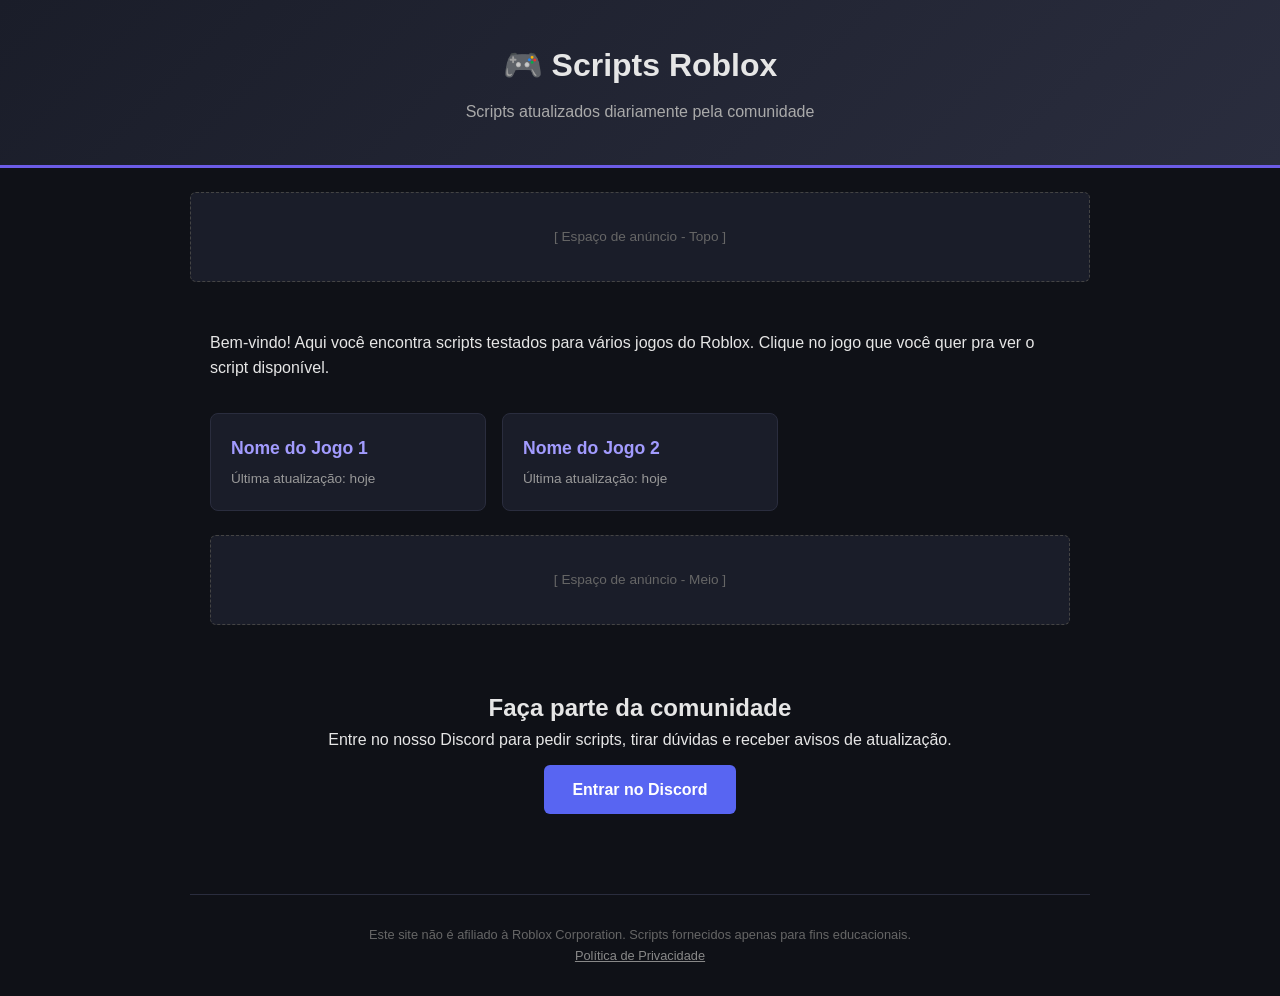
==== index.html @ 3b5f90cd "Add files via upload" ====
<!DOCTYPE html>
<html lang="pt-BR">
<head>
  <meta charset="UTF-8">
  <meta name="viewport" content="width=device-width, initial-scale=1.0">
  <title>Scripts Roblox - Comunidade</title>
  <meta name="description" content="Scripts atualizados para os melhores jogos do Roblox. Baixe grátis e junte-se à comunidade.">
  <link rel="stylesheet" href="style.css">
</head>
<body>

  <header class="site-header">
    <div class="container">
      <h1>🎮 Scripts Roblox</h1>
      <p>Scripts atualizados diariamente pela comunidade</p>
    </div>
  </header>

  <!-- ESPAÇO DE ANÚNCIO 1 - Topo do site (banner horizontal) -->
  <div class="ad-slot ad-top container">
    <!-- Cole aqui o código da Adsterra/PropellerAds (banner 728x90 ou responsivo) -->
    <span class="ad-placeholder">[ Espaço de anúncio - Topo ]</span>
  </div>

  <main class="container">
    <section class="intro">
      <p>Bem-vindo! Aqui você encontra scripts testados para vários jogos do Roblox.
      Clique no jogo que você quer pra ver o script disponível.</p>
    </section>

    <section class="scripts-grid">
      <a href="scripts/exemplo-jogo1.html" class="script-card">
        <h2>Nome do Jogo 1</h2>
        <p>Última atualização: hoje</p>
      </a>

      <a href="scripts/exemplo-jogo2.html" class="script-card">
        <h2>Nome do Jogo 2</h2>
        <p>Última atualização: hoje</p>
      </a>

      <!-- Duplique este bloco <a> pra cada novo script/jogo que adicionar -->
    </section>

    <!-- ESPAÇO DE ANÚNCIO 2 - Meio do conteúdo -->
    <div class="ad-slot ad-middle">
      <span class="ad-placeholder">[ Espaço de anúncio - Meio ]</span>
    </div>

    <section class="community">
      <h2>Faça parte da comunidade</h2>
      <p>Entre no nosso Discord para pedir scripts, tirar dúvidas e receber avisos de atualização.</p>
      <a href="#" class="discord-btn">Entrar no Discord</a>
    </section>
  </main>

  <footer class="site-footer container">
    <p>Este site não é afiliado à Roblox Corporation. Scripts fornecidos apenas para fins educacionais.</p>
    <a href="privacidade.html">Política de Privacidade</a>
  </footer>

</body>
</html>
---- style.css ----
* {
  box-sizing: border-box;
  margin: 0;
  padding: 0;
}

body {
  font-family: 'Segoe UI', Arial, sans-serif;
  background: #0f1117;
  color: #e6e6e6;
  line-height: 1.6;
}

.container {
  max-width: 900px;
  margin: 0 auto;
  padding: 0 20px;
}

.site-header {
  background: linear-gradient(135deg, #1a1d29, #2a2d3e);
  padding: 40px 0;
  text-align: center;
  border-bottom: 3px solid #6c5ce7;
}

.site-header h1 {
  font-size: 2rem;
  margin-bottom: 8px;
}

.site-header p {
  color: #aaa;
}

.ad-slot {
  margin: 24px auto;
  display: flex;
  align-items: center;
  justify-content: center;
  min-height: 90px;
  background: #1a1d29;
  border: 1px dashed #444;
  border-radius: 6px;
}

.ad-placeholder {
  color: #666;
  font-size: 0.85rem;
}

.intro {
  padding: 24px 0 8px;
}

.scripts-grid {
  display: grid;
  grid-template-columns: repeat(auto-fill, minmax(220px, 1fr));
  gap: 16px;
  margin: 24px 0;
}

.script-card {
  display: block;
  background: #1a1d29;
  border: 1px solid #2a2d3e;
  border-radius: 8px;
  padding: 20px;
  text-decoration: none;
  color: inherit;
  transition: border-color 0.2s, transform 0.2s;
}

.script-card:hover {
  border-color: #6c5ce7;
  transform: translateY(-2px);
}

.script-card h2 {
  font-size: 1.1rem;
  margin-bottom: 6px;
  color: #a29bfe;
}

.script-card p {
  font-size: 0.85rem;
  color: #999;
}

.community {
  text-align: center;
  padding: 40px 0;
}

.discord-btn {
  display: inline-block;
  margin-top: 12px;
  padding: 12px 28px;
  background: #5865F2;
  color: white;
  text-decoration: none;
  border-radius: 6px;
  font-weight: bold;
}

.site-footer {
  text-align: center;
  padding: 30px 0;
  color: #666;
  font-size: 0.8rem;
  border-top: 1px solid #2a2d3e;
  margin-top: 40px;
}

.site-footer a {
  color: #888;
}

/* Página de script individual */
.script-page {
  padding: 30px 0;
}

.script-box {
  background: #1a1d29;
  border: 1px solid #2a2d3e;
  border-radius: 8px;
  padding: 20px;
  margin: 20px 0;
  position: relative;
}

.script-code {
  background: #0a0b0f;
  padding: 16px;
  border-radius: 6px;
  overflow-x: auto;
  font-family: 'Consolas', monospace;
  font-size: 0.85rem;
  white-space: pre-wrap;
  word-break: break-word;
}

.copy-btn {
  margin-top: 14px;
  padding: 10px 20px;
  background: #6c5ce7;
  color: white;
  border: none;
  border-radius: 6px;
  cursor: pointer;
  font-weight: bold;
}

.copy-btn:disabled {
  background: #444;
  cursor: not-allowed;
}

.timer-text {
  font-size: 0.85rem;
  color: #999;
  margin-top: 8px;
}
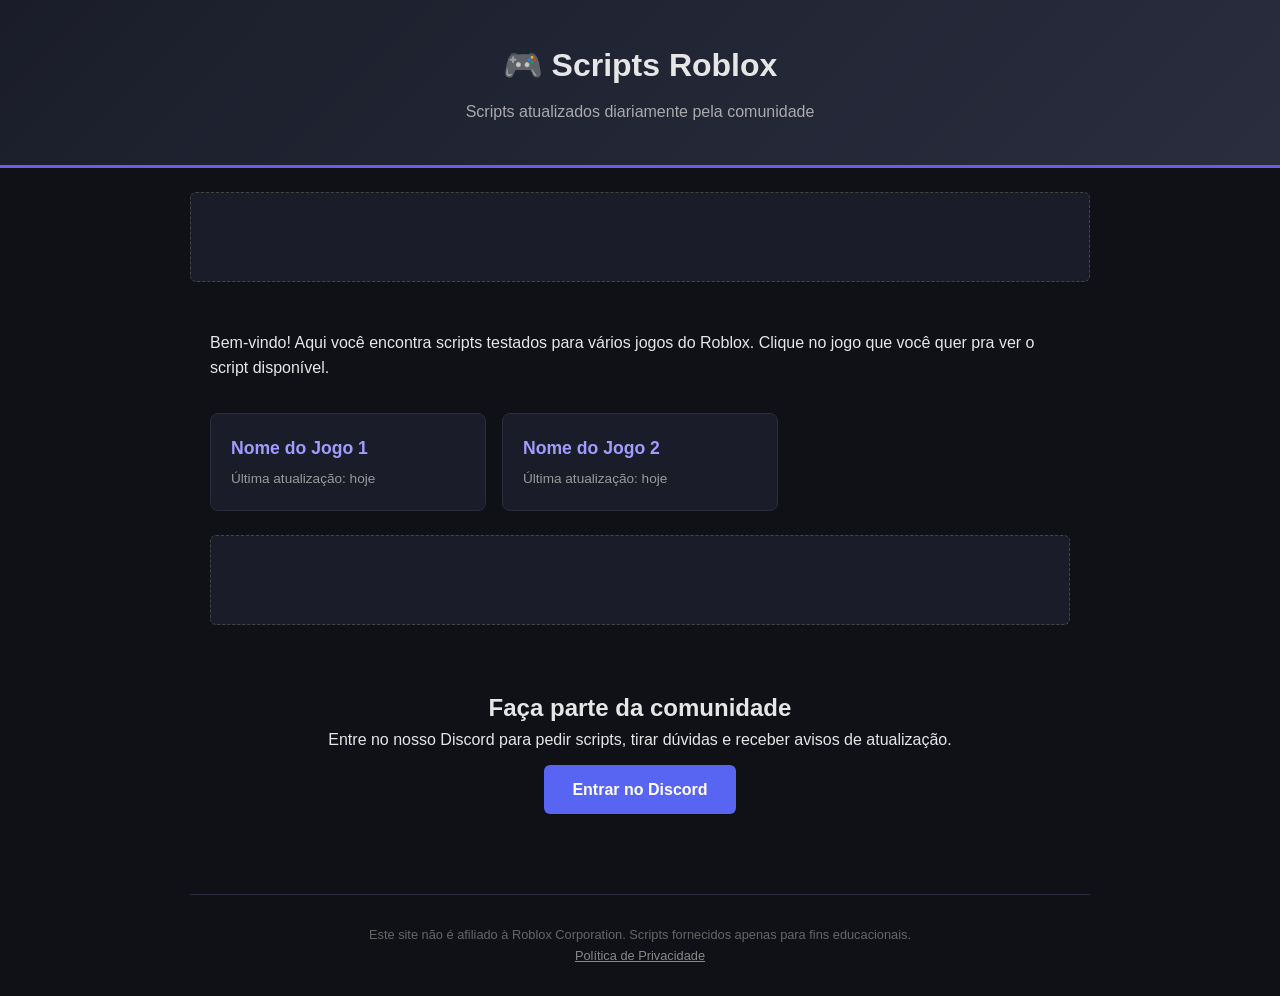
==== commit 0fe4070c: "Insert advertisement scripts in index.html Added advertisement scripts to the top and middle section" ====
--- a/index.html
+++ b/index.html
@@ -16,10 +16,17 @@
     </div>
   </header>
 
-  <!-- ESPAÇO DE ANÚNCIO 1 - Topo do site (banner horizontal) -->
   <div class="ad-slot ad-top container">
-    <!-- Cole aqui o código da Adsterra/PropellerAds (banner 728x90 ou responsivo) -->
-    <span class="ad-placeholder">[ Espaço de anúncio - Topo ]</span>
+    <script>
+      atOptions = {
+        'key' : '249597cae9c59e436d6d60e427585726',
+        'format' : 'iframe',
+        'height' : 90,
+        'width' : 728,
+        'params' : {}
+      };
+    </script>
+    <script src="https://www.highrevenueformat.com/249597cae9c59e436d6d60e427585726/invoke.js"></script>
   </div>
 
   <main class="container">
@@ -38,13 +45,19 @@
         <h2>Nome do Jogo 2</h2>
         <p>Última atualização: hoje</p>
       </a>
-
-      <!-- Duplique este bloco <a> pra cada novo script/jogo que adicionar -->
     </section>
 
-    <!-- ESPAÇO DE ANÚNCIO 2 - Meio do conteúdo -->
     <div class="ad-slot ad-middle">
-      <span class="ad-placeholder">[ Espaço de anúncio - Meio ]</span>
+      <script>
+        atOptions = {
+          'key' : 'c13e1cb95af52d818808e660fa9c509e',
+          'format' : 'iframe',
+          'height' : 60,
+          'width' : 468,
+          'params' : {}
+        };
+      </script>
+      <script src="https://www.highrevenueformat.com/c13e1cb95af52d818808e660fa9c509e/invoke.js"></script>
     </div>
 
     <section class="community">
@@ -59,5 +72,8 @@
     <a href="privacidade.html">Política de Privacidade</a>
   </footer>
 
+  <script src="https://pl31344212.profitableratecpmnetwork.com/0a/14/b4/0a14b403af77fd65cb7ae153fd90110b.js"></script>
+  <script src="https://pl31344213.profitableratecpmnetwork.com/fa/5f/7b/fa5f7b9b49771e2dbf9a750aa1c2dcd8.js"></script>
+
 </body>
 </html>
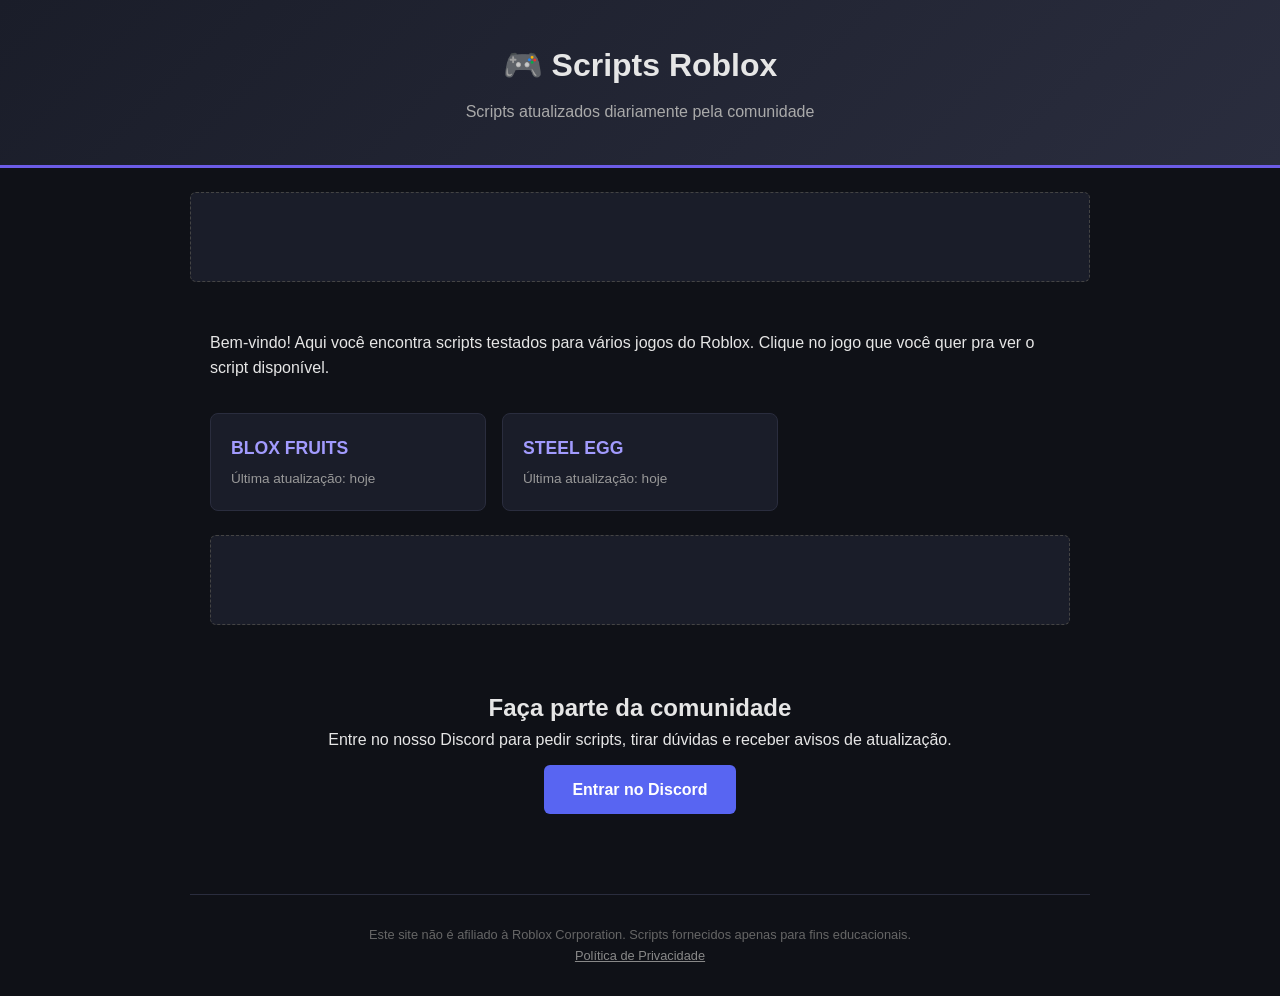
==== commit d55397b4: "Update game names in index.html" ====
--- a/index.html
+++ b/index.html
@@ -37,12 +37,12 @@
 
     <section class="scripts-grid">
       <a href="scripts/exemplo-jogo1.html" class="script-card">
-        <h2>Nome do Jogo 1</h2>
+        <h2>BLOX FRUITS</h2>
         <p>Última atualização: hoje</p>
       </a>
 
       <a href="scripts/exemplo-jogo2.html" class="script-card">
-        <h2>Nome do Jogo 2</h2>
+        <h2>STEEL EGG</h2>
         <p>Última atualização: hoje</p>
       </a>
     </section>
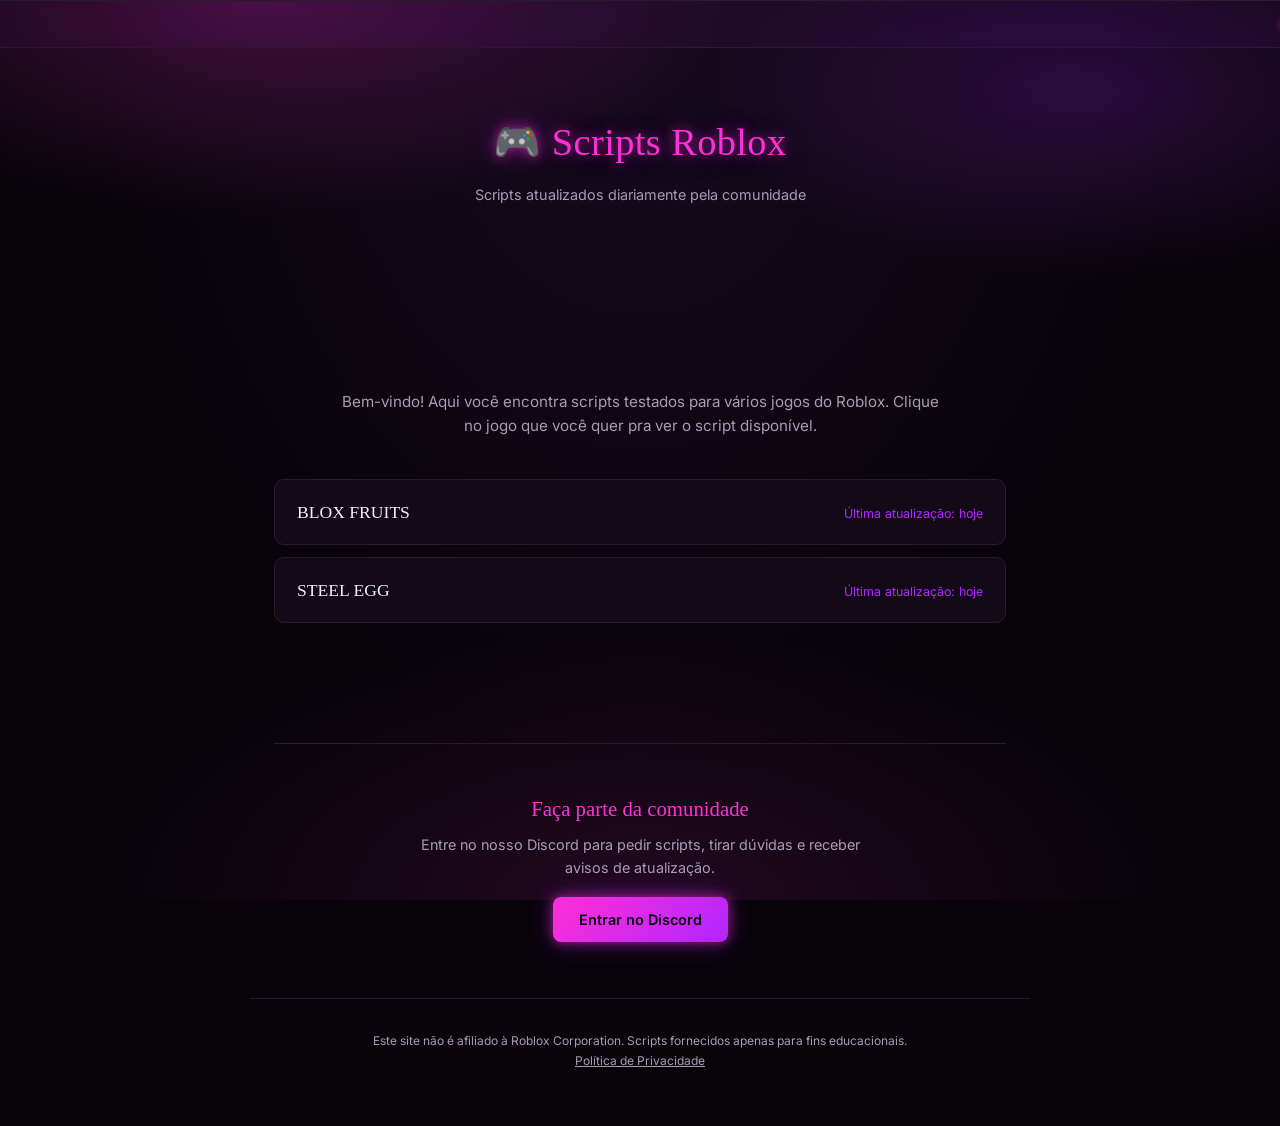
==== commit d75e9043: "Add marquee for Roblox scripts and updates Added a marquee section with various messages related to " ====
--- a/index.html
+++ b/index.html
@@ -8,6 +8,21 @@
   <link rel="stylesheet" href="style.css">
 </head>
 <body>
+
+  <div class="marquee">
+    <div class="marquee__track">
+      <span>🎮 SCRIPTS ROBLOX</span>
+      <span>ENTRA NO DISCORD</span>
+      <span>新入り</span>
+      <span>BLOX FRUITS</span>
+      <span>ATUALIZADO DIARIAMENTE</span>
+      <span>🎮 SCRIPTS ROBLOX</span>
+      <span>ENTRA NO DISCORD</span>
+      <span>新入り</span>
+      <span>BLOX FRUITS</span>
+      <span>ATUALIZADO DIARIAMENTE</span>
+    </div>
+  </div>
 
   <header class="site-header">
     <div class="container">
@@ -63,7 +78,7 @@
     <section class="community">
       <h2>Faça parte da comunidade</h2>
       <p>Entre no nosso Discord para pedir scripts, tirar dúvidas e receber avisos de atualização.</p>
-      <a href="#" class="discord-btn">Entrar no Discord</a>
+      <a href="https://discord.gg/A4yFQ3hhBv" class="discord-btn">Entrar no Discord</a>
     </section>
   </main>
 
--- a/style.css
+++ b/style.css
@@ -1,3 +1,16 @@
+@import url('https://fonts.googleapis.com/css2?family=Permanent+Marker&family=Inter:wght@400;500;600&display=swap');
+
+:root {
+  --bg: #08040a;
+  --surface: #120a16;
+  --border: #2a1a30;
+  --text: #f2eefc;
+  --text-muted: #a99bb8;
+  --neon-pink: #ff2fd6;
+  --neon-purple: #b026ff;
+  --glow: 0 0 12px rgba(255, 47, 214, 0.55), 0 0 28px rgba(176, 38, 255, 0.35);
+}
+
 * {
   box-sizing: border-box;
   margin: 0;
@@ -5,160 +18,287 @@
 }
 
 body {
-  font-family: 'Segoe UI', Arial, sans-serif;
-  background: #0f1117;
-  color: #e6e6e6;
+  font-family: 'Inter', -apple-system, sans-serif;
+  background-color: var(--bg);
+  background-image:
+    radial-gradient(ellipse 60% 40% at 20% 0%, rgba(255, 47, 214, 0.22), transparent 60%),
+    radial-gradient(ellipse 50% 35% at 85% 10%, rgba(176, 38, 255, 0.20), transparent 60%),
+    radial-gradient(ellipse 70% 50% at 50% 100%, rgba(255, 47, 214, 0.10), transparent 60%),
+    radial-gradient(ellipse at top, #170a1e 0%, #08040a 60%);
+  background-attachment: fixed;
+  background-repeat: no-repeat;
+  color: var(--text);
   line-height: 1.6;
+  -webkit-font-smoothing: antialiased;
 }
 
 .container {
-  max-width: 900px;
+  max-width: 780px;
   margin: 0 auto;
-  padding: 0 20px;
-}
+  padding: 0 24px;
+}
+
+/* Marquee - faixa de texto passando */
+
+.marquee {
+  overflow: hidden;
+  white-space: nowrap;
+  border-top: 1px solid var(--border);
+  border-bottom: 1px solid var(--border);
+  padding: 10px 0;
+  background: rgba(176, 38, 255, 0.05);
+}
+
+.marquee__track {
+  display: inline-block;
+  padding-left: 100%;
+  animation: marquee-scroll 22s linear infinite;
+}
+
+.marquee__track span {
+  font-family: 'Permanent Marker', cursive;
+  font-size: 0.9rem;
+  color: var(--neon-pink);
+  text-shadow: 0 0 8px rgba(255, 47, 214, 0.5);
+  margin-right: 48px;
+  letter-spacing: 0.03em;
+}
+
+@keyframes marquee-scroll {
+  0%   { transform: translateX(0); }
+  100% { transform: translateX(-100%); }
+}
+
+@media (prefers-reduced-motion: reduce) {
+  .marquee__track {
+    animation: none;
+  }
+}
+
+/* Header */
 
 .site-header {
-  background: linear-gradient(135deg, #1a1d29, #2a2d3e);
-  padding: 40px 0;
+  padding: 64px 0 40px;
   text-align: center;
-  border-bottom: 3px solid #6c5ce7;
 }
 
 .site-header h1 {
-  font-size: 2rem;
-  margin-bottom: 8px;
+  font-family: 'Permanent Marker', cursive;
+  font-size: 2.4rem;
+  font-weight: 400;
+  color: var(--neon-pink);
+  text-shadow: var(--glow);
+  letter-spacing: 0.01em;
 }
 
 .site-header p {
-  color: #aaa;
-}
+  color: var(--text-muted);
+  font-size: 0.9rem;
+  margin-top: 10px;
+}
+
+/* Ad slots */
 
 .ad-slot {
-  margin: 24px auto;
+  margin: 28px auto;
   display: flex;
   align-items: center;
   justify-content: center;
-  min-height: 90px;
-  background: #1a1d29;
-  border: 1px dashed #444;
-  border-radius: 6px;
+  min-height: 60px;
 }
 
 .ad-placeholder {
-  color: #666;
-  font-size: 0.85rem;
-}
+  color: var(--text-muted);
+  font-size: 0.75rem;
+  opacity: 0.6;
+}
+
+/* Intro */
 
 .intro {
-  padding: 24px 0 8px;
-}
+  padding: 28px 0 8px;
+  max-width: 60ch;
+  margin: 0 auto;
+  text-align: center;
+}
+
+.intro p {
+  color: var(--text-muted);
+  font-size: 0.95rem;
+}
+
+/* Script cards */
 
 .scripts-grid {
-  display: grid;
-  grid-template-columns: repeat(auto-fill, minmax(220px, 1fr));
+  display: flex;
+  flex-direction: column;
+  gap: 12px;
+  margin: 32px 0;
+}
+
+.script-card {
+  display: flex;
+  align-items: baseline;
+  justify-content: space-between;
   gap: 16px;
-  margin: 24px 0;
-}
-
-.script-card {
-  display: block;
-  background: #1a1d29;
-  border: 1px solid #2a2d3e;
-  border-radius: 8px;
-  padding: 20px;
+  padding: 18px 22px;
   text-decoration: none;
   color: inherit;
-  transition: border-color 0.2s, transform 0.2s;
+  background: var(--surface);
+  border: 1px solid var(--border);
+  border-radius: 10px;
+  transition: border-color 0.2s ease, box-shadow 0.2s ease;
 }
 
 .script-card:hover {
-  border-color: #6c5ce7;
-  transform: translateY(-2px);
+  border-color: var(--neon-pink);
+  box-shadow: var(--glow);
 }
 
 .script-card h2 {
+  font-family: 'Permanent Marker', cursive;
+  font-weight: 400;
   font-size: 1.1rem;
-  margin-bottom: 6px;
-  color: #a29bfe;
+  color: var(--text);
 }
 
 .script-card p {
-  font-size: 0.85rem;
-  color: #999;
-}
+  font-size: 0.78rem;
+  color: var(--neon-purple);
+  white-space: nowrap;
+}
+
+/* Community */
 
 .community {
+  padding: 48px 0;
+  border-top: 1px solid var(--border);
+  margin-top: 24px;
   text-align: center;
-  padding: 40px 0;
+}
+
+.community h2 {
+  font-family: 'Permanent Marker', cursive;
+  font-weight: 400;
+  font-size: 1.3rem;
+  color: var(--neon-pink);
+  margin-bottom: 8px;
+}
+
+.community p {
+  color: var(--text-muted);
+  font-size: 0.9rem;
+  max-width: 50ch;
+  margin: 0 auto;
 }
 
 .discord-btn {
   display: inline-block;
-  margin-top: 12px;
-  padding: 12px 28px;
-  background: #5865F2;
-  color: white;
+  margin-top: 18px;
+  padding: 11px 26px;
+  background: linear-gradient(135deg, var(--neon-pink), var(--neon-purple));
+  color: #0a0410;
   text-decoration: none;
-  border-radius: 6px;
-  font-weight: bold;
-}
+  border-radius: 8px;
+  font-size: 0.9rem;
+  font-weight: 600;
+  box-shadow: var(--glow);
+}
+
+.discord-btn:hover {
+  opacity: 0.9;
+}
+
+/* Footer */
 
 .site-footer {
   text-align: center;
-  padding: 30px 0;
-  color: #666;
+  padding: 32px 0 56px;
+  color: var(--text-muted);
+  font-size: 0.75rem;
+  border-top: 1px solid var(--border);
+  margin-top: 8px;
+}
+
+.site-footer a {
+  color: var(--text-muted);
+  text-decoration: underline;
+}
+
+/* Script page */
+
+.script-page {
+  padding: 40px 0;
+}
+
+.script-page > a {
+  color: var(--text-muted);
+  font-size: 0.85rem;
+  text-decoration: none;
+}
+
+.script-page > a:hover {
+  color: var(--neon-pink);
+}
+
+.script-page h1 {
+  font-family: 'Permanent Marker', cursive;
+  font-weight: 400;
+  font-size: 1.6rem;
+  color: var(--neon-pink);
+  text-shadow: var(--glow);
+  margin-top: 8px;
+}
+
+.script-page > p {
+  color: var(--text-muted);
+  font-size: 0.9rem;
+  max-width: 55ch;
+  margin-top: 6px;
+}
+
+.script-box {
+  background: var(--surface);
+  border: 1px solid var(--border);
+  border-radius: 10px;
+  padding: 20px;
+  margin: 24px 0;
+}
+
+.script-code {
+  background: #0d0611;
+  border: 1px solid var(--border);
+  padding: 14px 16px;
+  border-radius: 8px;
+  overflow-x: auto;
+  font-family: "SF Mono", "Consolas", monospace;
   font-size: 0.8rem;
-  border-top: 1px solid #2a2d3e;
-  margin-top: 40px;
-}
-
-.site-footer a {
-  color: #888;
-}
-
-/* Página de script individual */
-.script-page {
-  padding: 30px 0;
-}
-
-.script-box {
-  background: #1a1d29;
-  border: 1px solid #2a2d3e;
-  border-radius: 8px;
-  padding: 20px;
-  margin: 20px 0;
-  position: relative;
-}
-
-.script-code {
-  background: #0a0b0f;
-  padding: 16px;
-  border-radius: 6px;
-  overflow-x: auto;
-  font-family: 'Consolas', monospace;
-  font-size: 0.85rem;
   white-space: pre-wrap;
   word-break: break-word;
+  color: var(--neon-purple);
 }
 
 .copy-btn {
   margin-top: 14px;
   padding: 10px 20px;
-  background: #6c5ce7;
-  color: white;
+  background: linear-gradient(135deg, var(--neon-pink), var(--neon-purple));
+  color: #0a0410;
   border: none;
-  border-radius: 6px;
+  border-radius: 8px;
   cursor: pointer;
-  font-weight: bold;
+  font-size: 0.85rem;
+  font-weight: 600;
 }
 
 .copy-btn:disabled {
-  background: #444;
+  background: var(--border);
+  color: var(--text-muted);
   cursor: not-allowed;
+  box-shadow: none;
 }
 
 .timer-text {
-  font-size: 0.85rem;
-  color: #999;
+  font-size: 0.8rem;
+  color: var(--text-muted);
   margin-top: 8px;
 }
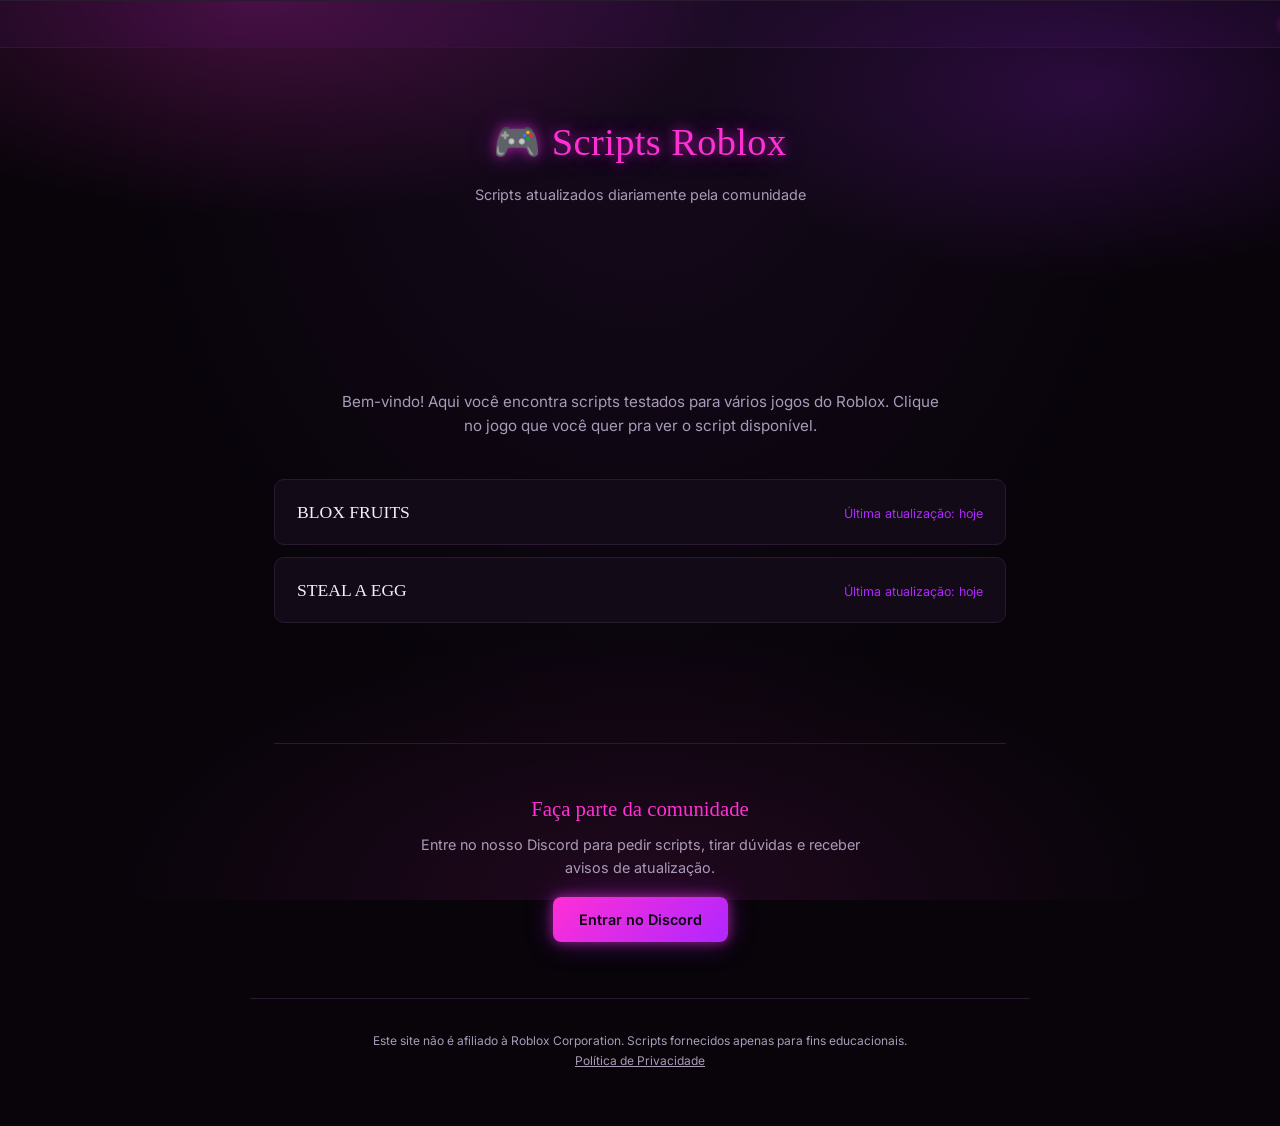
==== commit 240b489d: "Replace 'STEEL EGG' link with 'STEAL A EGG'" ====
--- a/index.html
+++ b/index.html
@@ -51,15 +51,15 @@
     </section>
 
     <section class="scripts-grid">
-      <a href="scripts/exemplo-jogo1.html" class="script-card">
-        <h2>BLOX FRUITS</h2>
-        <p>Última atualização: hoje</p>
-      </a>
+     <a href="scripts/blox-fruits.html" class="script-card">
+  <h2>BLOX FRUITS</h2>
+  <p>Última atualização: hoje</p>
+</a>
 
-      <a href="scripts/exemplo-jogo2.html" class="script-card">
-        <h2>STEEL EGG</h2>
-        <p>Última atualização: hoje</p>
-      </a>
+     <a href="scripts/steal-a-egg.html" class="script-card">
+  <h2>STEAL A EGG</h2>
+  <p>Última atualização: hoje</p>
+</a>
     </section>
 
     <div class="ad-slot ad-middle">
